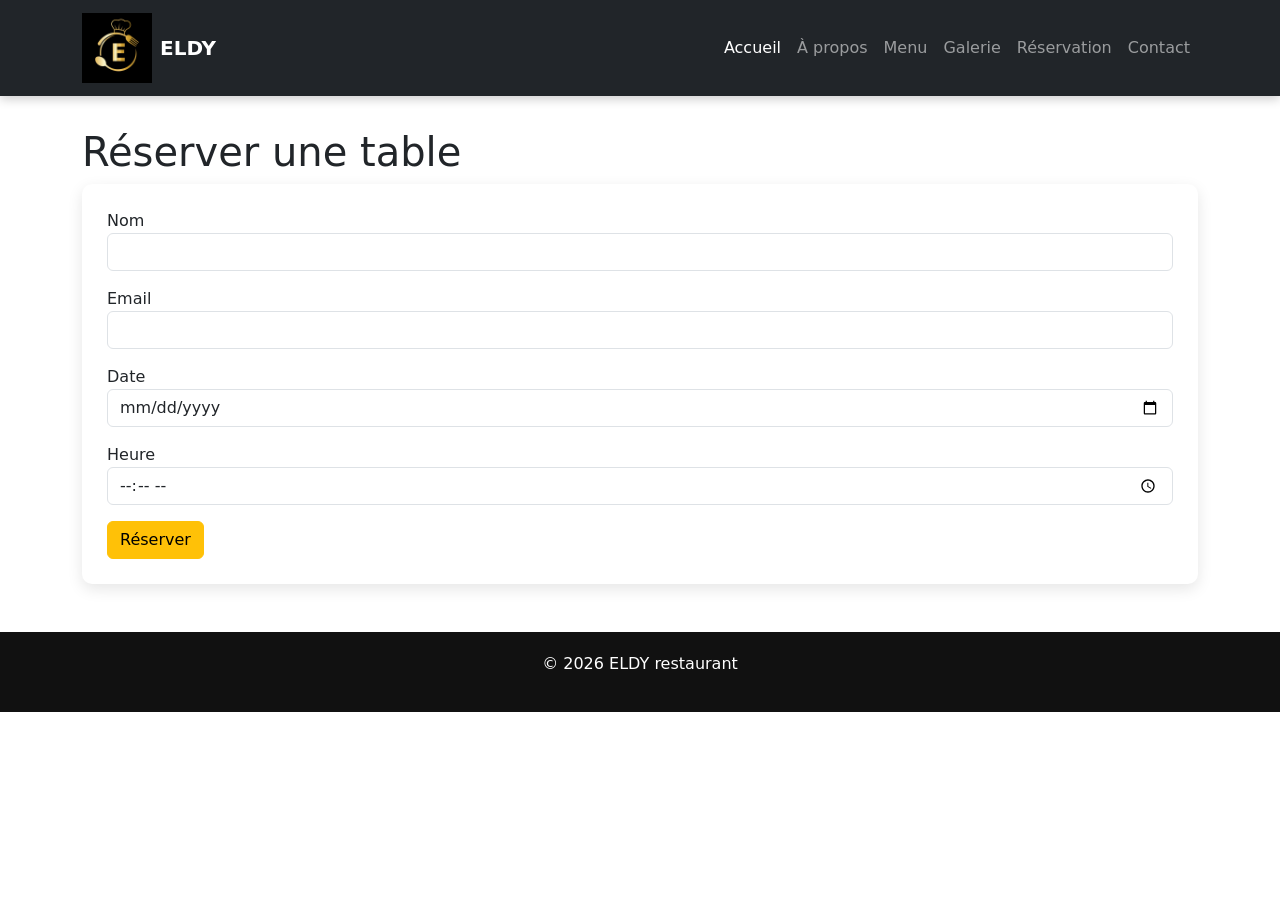
==== reservation.html @ 3fe8993a "premiere lancement" ====
<!DOCTYPE html>
<html lang="fr">

<head>
    <meta charset="UTF-8">
    <title>Réservation</title>

    <link rel="stylesheet" href="style.css">
    <link href="https://cdn.jsdelivr.net/npm/bootstrap@5.3.2/dist/css/bootstrap.min.css" rel="stylesheet">
</head>

<body>

    <!-- NAVBAR FIXE -->

    <nav class="navbar navbar-expand-lg navbar-dark bg-dark fixed-top">

        <div class="container">

            <a class="navbar-brand d-flex align-items-center" href="#">

                <img src="images/LOGO.jpg" alt="Logo ELDY" width="70" class="me-2">

                ELDY

            </a>

            <button class="navbar-toggler" type="button" data-bs-toggle="collapse" data-bs-target="#menu">

                <span class="navbar-toggler-icon"></span>

            </button>

            <div class="collapse navbar-collapse" id="menu">

                <ul class="navbar-nav ms-auto">

                    <li class="nav-item">
                        <a class="nav-link active" href="index.html">Accueil</a>
                    </li>

                    <li class="nav-item">
                        <a class="nav-link" href="apropos.html">À propos</a>
                    </li>

                    <li class="nav-item">
                        <a class="nav-link" href="menu.html">Menu</a>
                    </li>

                    <li class="nav-item">
                        <a class="nav-link" href="galerie.html">Galerie</a>
                    </li>

                    <li class="nav-item">
                        <a class="nav-link" href="reservation.html">Réservation</a>
                    </li>

                    <li class="nav-item">
                        <a class="nav-link" href="contact.html">Contact</a>
                    </li>

                </ul>

            </div>

        </div>

    </nav>


    <main class="container my-5">

        <h1>Réserver une table</h1>

        <form>

            <div class="mb-3">
                <label>Nom</label>
                <input type="text" class="form-control">
            </div>

            <div class="mb-3">
                <label>Email</label>
                <input type="email" class="form-control">
            </div>

            <div class="mb-3">
                <label>Date</label>
                <input type="date" class="form-control">
            </div>

            <div class="mb-3">
                <label>Heure</label>
                <input type="time" class="form-control">
            </div>

            <button class="btn btn-warning">Réserver</button>

        </form>

    </main>

    <footer>
        <p>© 2026 ELDY restaurant</p>
    </footer>

</body>

</html>
---- style.css ----
/* GENERAL */

body {
    font-family: 'Segoe UI', Tahoma, Geneva, Verdana, sans-serif;
    margin: 0;
    padding: 0;
    background: #f5f5f5;
}

h1,
h2,
h3,
h5 {
    color: #333;
    font-weight: 700;
}

/* NAVBAR */

.navbar {
    box-shadow: 0 3px 10px rgba(0, 0, 0, 0.2);
}

.navbar-brand {
    font-size: 24px;
    font-weight: bold;
}

.nav-link {
    transition: 0.3s;
}

.nav-link:hover {
    color: #ffc107 !important;
}

body {
    padding-top: 80px;
}

.hero {
    height: 90vh;
    display: flex;
    align-items: center;
    justify-content: center;
    text-align: center;
    color: white;
    background: url("images/restaurant.jpg") center/cover no-repeat;
}

.grid-3 {
    display: grid;
    grid-template-columns: repeat(auto-fit, minmax(250px, 1fr));
    gap: 20px;
}

.welcome-img {
    width: 100%;
    max-width: 600px;
    border-radius: 10px;
    margin-top: 20px;
}

/* HERO (ACCUEIL) */

.hero {


    height: 90vh;
    background-image: url("images/antre.jpg");
    background-size: cover;
    background-position: center;
    display: flex;
    align-items: center;
    justify-content: center;
    text-align: center;
    color: white;
    position: relative;
}

.hero::before {
    content: "";
    position: absolute;
    width: 100%;
    height: 100%;
    background: rgba(0, 0, 0, 0.5);
    top: 0;
    left: 0;
}

.hero-content {
    position: relative;
    z-index: 2;
    max-width: 700px;
}

.hero h1 {
    font-size: 60px;
    margin-bottom: 20px;
}

.hero p {
    font-size: 22px;
    margin-bottom: 30px;
}

/* IMAGE APRES BIENVENUE */

.welcome-section {
    padding: 60px 0;
    text-align: center;
    background: #fff;
}

.welcome-img {
    width: 500px;
    margin-top: 50px;
    border-radius: 15px;
    box-shadow: 0 10px 30px rgba(0, 0, 0, 0.2);
}

/* GRID POUR CARDS */

.grid-3 {
    display: grid;
    grid-template-columns: repeat(3, 1fr);
    gap: 30px;
}

/* SECTION PLATS VEDETTES */

.vedettes {
    text-align: center;
    padding: 60px 20px;
    background: #f8f8f8;
}

/* TITRE */

.vedettes h2 {
    font-size: 36px;
    margin-bottom: 40px;
    color: #333;
}

/* CONTAINER DES PLATS */

.plats-container {
    display: flex;
    justify-content: center;
    flex-wrap: wrap;
    gap: 30px;
    max-width: 900px;
    margin: auto;
}

/* CARD */

.plat-card {
    width: 220px;
    background: white;
    border-radius: 15px;
    padding: 20px;
    box-shadow: 0 5px 15px rgba(0, 0, 0, 0.1);
    transition: 0.3s;
    text-align: center;
}

/* HOVER EFFECT */

.plat-card:hover {
    transform: translateY(-8px);
    box-shadow: 0 10px 20px rgba(0, 0, 0, 0.2);
}

/* PHOTO RON */

.plat-card img {
    width: 50px;
    height: 50px;
    object-fit: cover;
    border-radius: 50%;
    border: 4px solid #ffc107;
    margin: auto;
    display: block;
    margin-bottom: 15px;
}

/* NOM PLAT */

.plat-card h3 {
    font-size: 20px;
    margin-bottom: 5px;
}

/* PRIX */

.plat-card p {
    font-size: 18px;
    font-weight: bold;
    color: #d35400;
}

/* MENU */

.menu-title {
    margin-top: 50px;
    margin-bottom: 20px;
    border-left: 5px solid #ffc107;
    padding-left: 10px;
    font-size: 26px;
}

/* GRID MENU */

.menu-grid {
    display: grid;
    grid-template-columns: 1fr;
    gap: 15px;
}

/* ITEM MENU */

.menu-item {
    display: flex;
    align-items: center;
    gap: 15px;
    background: white;
    padding: 15px;
    border-radius: 10px;
    box-shadow: 0 3px 10px rgba(0, 0, 0, 0.1);
    transition: 0.3s;
}

.menu-item:hover {
    transform: scale(1.02);
    box-shadow: 0 5px 15px rgba(0, 0, 0, 0.2);
}

/* IMAGE MENU */

.menu-img {
    width: 50px;
    height: 90px;
    object-fit: cover;
    border-radius: 8px;
}

/* INFO MENU */

.menu-info {
    flex: 1;
}

.menu-info h5 {
    margin: 0;
    font-size: 18px;
}

.menu-info p {
    margin: 0;
    font-size: 14px;
    color: gray;
}

/* PRIX */

.menu-price {
    font-weight: bold;
    font-size: 18px;
    color: #ffc107;
}

/* GALLERY */

.gallery-grid {
    display: grid;
    grid-template-columns: repeat(auto-fit, minmax(250px, 1fr));
    gap: 20px;
}

.gallery-grid img {
    width: 100%;
    height: 220px;
    object-fit: cover;
    border-radius: 10px;
    transition: 0.3s;
}

.gallery-grid img:hover {
    transform: scale(1.05);
}

/* FORM */

form {
    background: white;
    padding: 25px;
    border-radius: 10px;
    box-shadow: 0 5px 15px rgba(0, 0, 0, 0.1);
}

input,
textarea {
    border-radius: 6px !important;
}

/* BOUTONS */

.btn-warning {
    padding: 10px 25px;
    font-weight: bold;
}

/* FOOTER */

footer {
    background: #111;
    color: white;
    text-align: center;
    padding: 20px;
    margin-top: 40px;
}

/* RESPONSIVE */

@media(max-width:992px) {

    .grid-3 {
        grid-template-columns: repeat(2, 1fr);
    }

    .gallery-grid {
        grid-template-columns: repeat(3, 1fr);
    }

}

@media(max-width:768px) {

    .grid-3 {
        grid-template-columns: 1fr;
    }

    .gallery-grid {
        grid-template-columns: repeat(2, 1fr);
    }

    .hero h1 {
        font-size: 40px;
    }

    .hero p {
        font-size: 18px;
    }

    .welcome-img {
        width: 90%;
    }

}

/* HERO APROPOS */

.apropos-hero {
    height: 80vh;
    display: flex;
    justify-content: center;
    align-items: center;
    text-align: center;
    color: white;
    padding: 40px;

    background-size: cover;
    background-position: center;

    animation: slideBg 15s infinite;
}

/* TEXTE */

.apropos-text {
    background: rgba(0, 0, 0, 0.5);
    padding: 30px;
    border-radius: 10px;
    max-width: 600px;
}

/* ANIMATION IMAGE */

@keyframes slideBg {

    0% {
        background-image: url("images/chef\ de\ cuisine.jpg");
    }

    33% {
        background-image: url("images/place\ pour\ manger.jpg");
    }

    66% {
        background-image: url("images/batman\ en\ action.jpg");
    }

    100% {
        background-image: url("images/terasse.jpg");
    }

}

/* PATI NAN APROPOS A */

.chef-section {
    display: flex;
    align-items: center;
    gap: 40px;
    max-width: 1000px;
    margin: auto;
    padding: 50px 20px;
    flex-wrap: wrap;
}


/* IMAGE CHEF */

.chef-image img {
    width: 280px;
    border-radius: 10px;
    box-shadow: 0 4px 15px rgba(0, 0, 0, 0.2);
}

.chef-image figcaption {
    text-align: center;
    margin-top: 8px;
    font-weight: bold;
}


/* TEXTE */

.chef-text {
    flex: 1;
}

.chef-text h2 {
    margin-bottom: 15px;
}

.chef-text p {
    line-height: 1.6;
    color: #555;
}
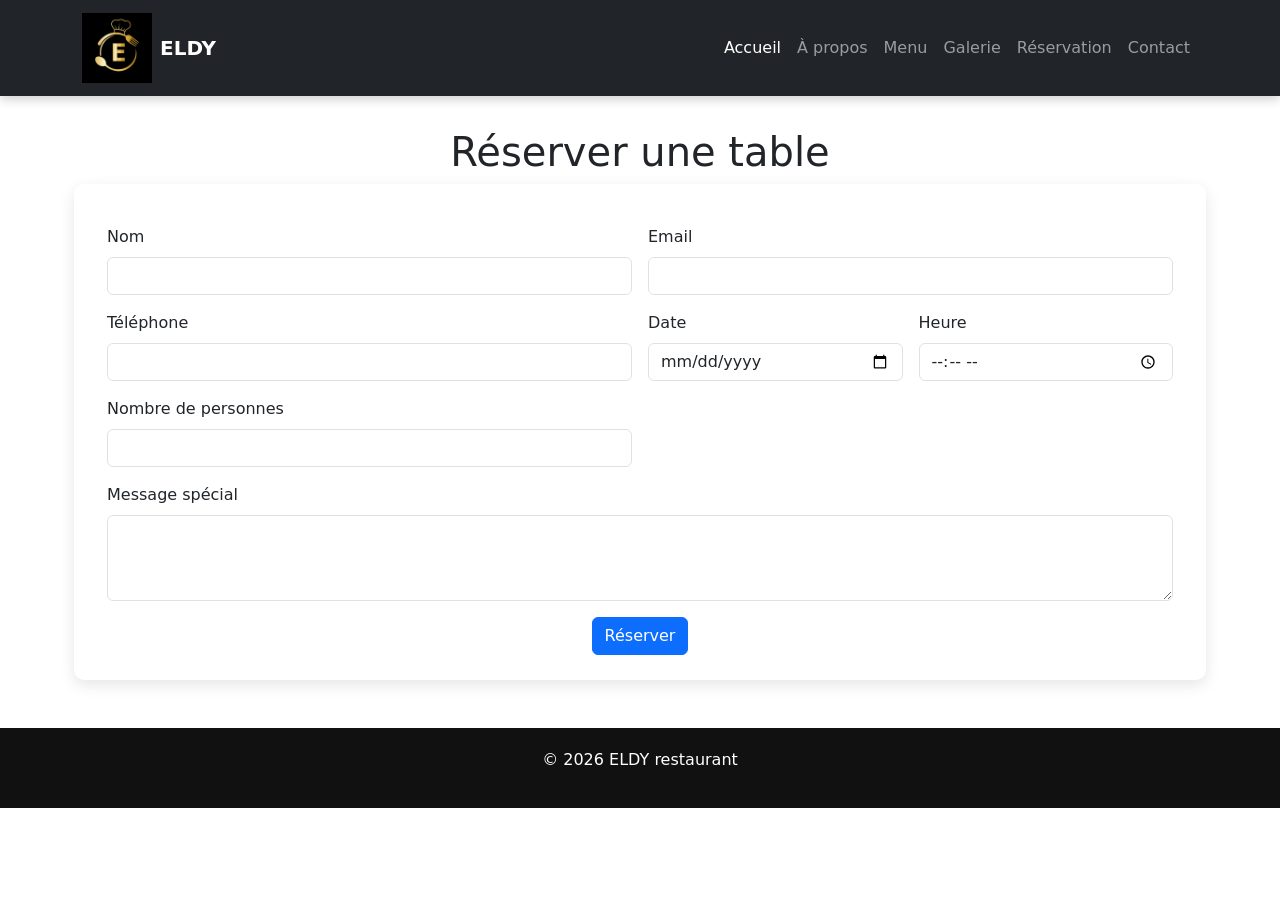
==== commit 6b34dd3d: "Modification et corrections" ====
--- a/reservation.html
+++ b/reservation.html
@@ -67,39 +67,56 @@
 
     </nav>
 
+<main class="container my-5">
 
-    <main class="container my-5">
+<h1 class="text-center mb-4">Réserver une table</h1>
 
-        <h1>Réserver une table</h1>
+<form class="row g-3">
 
-        <form>
+<div class="col-md-6">
+<label for="nom" class="form-label">Nom</label>
+<input type="text" class="form-control" id="nom" required>
+</div>
 
-            <div class="mb-3">
-                <label>Nom</label>
-                <input type="text" class="form-control">
-            </div>
+<div class="col-md-6">
+<label for="email" class="form-label">Email</label>
+<input type="email" class="form-control" id="email" required>
+</div>
 
-            <div class="mb-3">
-                <label>Email</label>
-                <input type="email" class="form-control">
-            </div>
+<div class="col-md-6">
+<label for="telephone" class="form-label">Téléphone</label>
+<input type="tel" class="form-control" id="telephone" required>
+</div>
 
-            <div class="mb-3">
-                <label>Date</label>
-                <input type="date" class="form-control">
-            </div>
+<div class="col-md-3">
+<label for="date" class="form-label">Date</label>
+<input type="date" class="form-control" id="date" required>
+</div>
 
-            <div class="mb-3">
-                <label>Heure</label>
-                <input type="time" class="form-control">
-            </div>
+<div class="col-md-3">
+<label for="heure" class="form-label">Heure</label>
+<input type="time" class="form-control" id="heure" required>
+</div>
 
-            <button class="btn btn-warning">Réserver</button>
+<div class="col-md-6">
+<label for="personnes" class="form-label">Nombre de personnes</label>
+<input type="number" class="form-control" id="personnes" min="1" max="20" required>
+</div>
 
-        </form>
+<div class="col-12">
+<label for="message" class="form-label">Message spécial</label>
+<textarea class="form-control" id="message" rows="3"></textarea>
+</div>
 
-    </main>
+<div class="col-12 text-center">
+<button type="submit" class="btn btn-primary">Réserver</button>
+</div>
 
+</form>
+
+</main>
+
+   
     <footer>
         <p>© 2026 ELDY restaurant</p>
     </footer>
--- a/style.css
+++ b/style.css
@@ -449,4 +449,19 @@
 .chef-text p {
     line-height: 1.6;
     color: #555;
+}
+
+.map-responsive{
+overflow:hidden;
+padding-bottom:56.25%;
+position:relative;
+height:0;
+}
+
+.map-responsive iframe{
+left:0;
+top:0;
+height:100%;
+width:100%;
+position:absolute;
 }
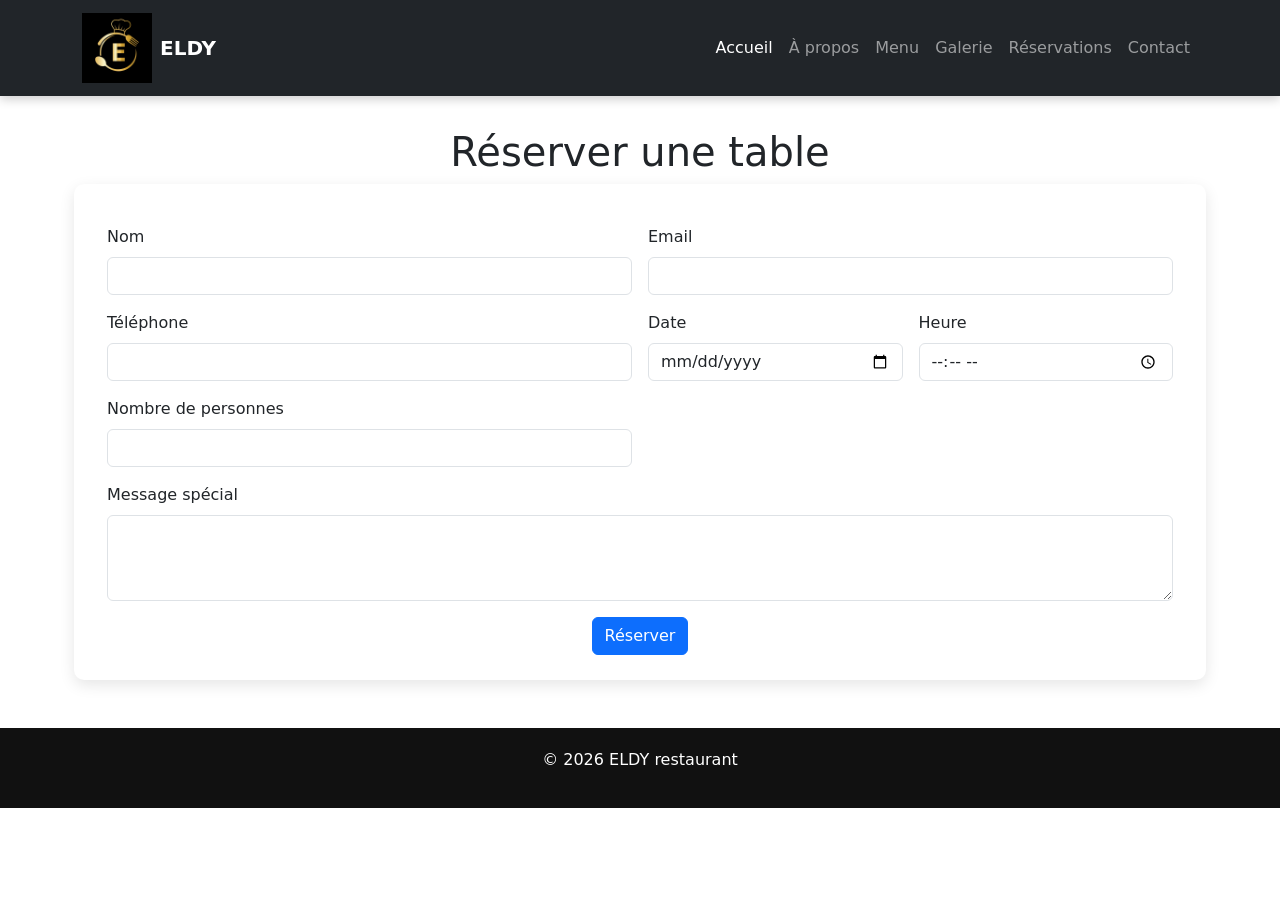
==== commit 7f27565f: "Modifications Final" ====
--- a/reservation.html
+++ b/reservation.html
@@ -52,7 +52,7 @@
                     </li>
 
                     <li class="nav-item">
-                        <a class="nav-link" href="reservation.html">Réservation</a>
+                        <a class="nav-link" href="reservation.html">Réservations</a>
                     </li>
 
                     <li class="nav-item">
